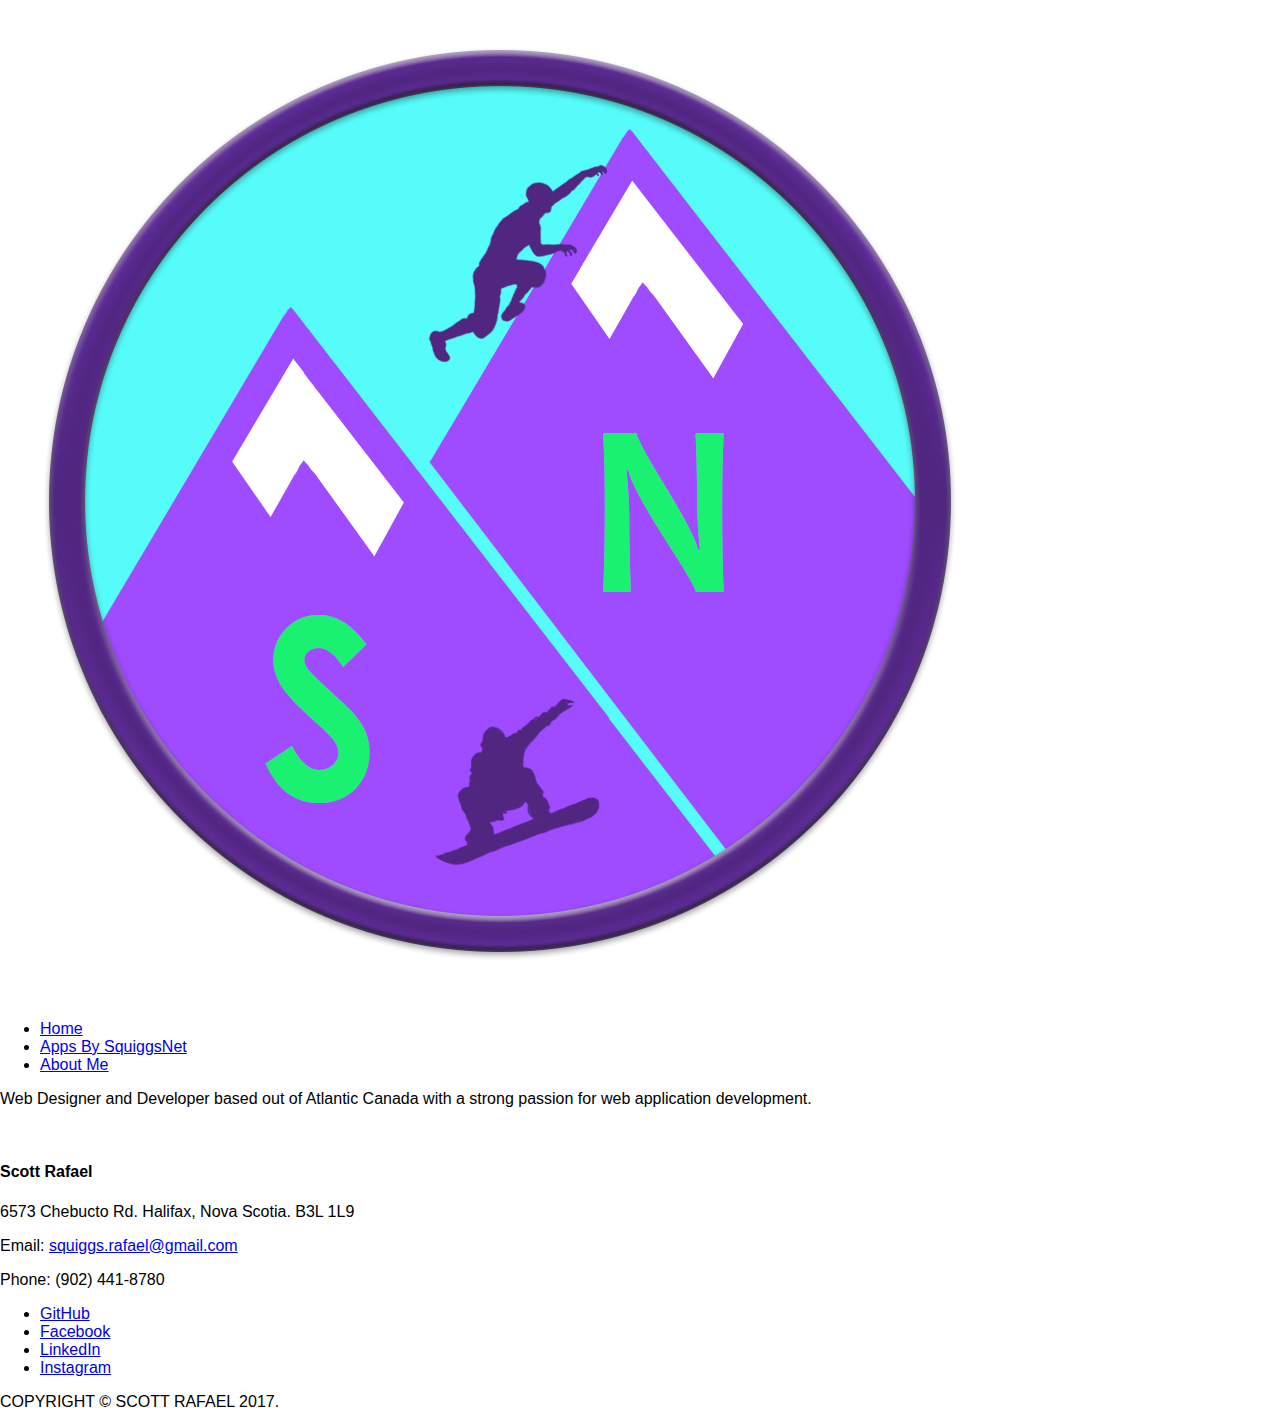
==== index.html @ 1ee52cde "initial files set up" ====
<!doctype html>
<html class="no-js" lang="en-CA">
    <head>
        <meta charset="utf-8">
        <meta http-equiv="x-ua-compatible" content="ie=edge">
        <title>Scott Rafael</title>
        <meta name="description" content="portfolio web application development design atlantic canada squiggsnet">
        <meta name="viewport" content="width=device-width, initial-scale=1">
        <!--        insert fonts here           -->
        <link rel="stylesheet" href="css/normalize.css">
        <link rel="stylesheet" href="css/styles.css">

        <script src="js/vendor/modernizr-2.8.3.min.js"></script>
    </head>
    <body class="whole">
        <!--[if lt IE 8]>
            <p class="browserupgrade">You are using an <strong>outdated</strong> browser. Please <a href="http://browsehappy.com/">upgrade your browser</a> to improve your experience.</p>
        <![endif]-->

        <!-- Add your site or application content here -->
        <div id="wrapper">
			<header id="homeHead" class="whole">
				<div id="topNav" class="whole">
					<div class="content">
						<div id="logo"><img src="images/SquiggsNet_Logo.png"></div>
						<nav class="head">
							<ul>
								<li><a href="index.html">Home</a></li>
								<li><a href="apps.squiggs.net">Apps By SquiggsNet</a></li>
								<li><a href="about.html">About Me</a></li>
							 </ul>
						</nav>
					</div>
				</div>
			</header>
		
			<section >
				<div>
					<article>
						
						<p>Web Designer and Developer based out of Atlantic Canada with a strong passion for web application development.</p>
					</article>
					<img 
				</div>
			</section>
			<footer>
			
					
				<article>
					<h4>Scott Rafael</h4>
					<p>6573 Chebucto Rd. Halifax, Nova Scotia. B3L 1L9</p>
					<p>Email: <a href="mailto:squiggs.rafael@gmail.com">squiggs.rafael@gmail.com</a></p>
					<p>Phone: (902) 441-8780</p>
				</article>
				<nav id="sprites">
					<ul>
						<li class="instagram"><a href="https://github.com/SquiggsNet"><span>GitHub</span></a></li>
						<li class="facebook"><a href="https://www.facebook.com/Squiggs86"><span>Facebook</span></a></li>
						<li class="linkedin"><a href="https://www.linkedin.com/in/scott-rafael-90780a128"><span>LinkedIn</span></a></li>
						<li class="instagram"><a href="https://www.instagram.com/squiggsnet/?hl=en"><span>Instagram</span></a></li>
					</ul>
				</nav>
				<div>
					<p>COPYRIGHT &copy; SCOTT RAFAEL 2017.</p>
				</div>
			</footer>			
        </div>
    </body>
</html>
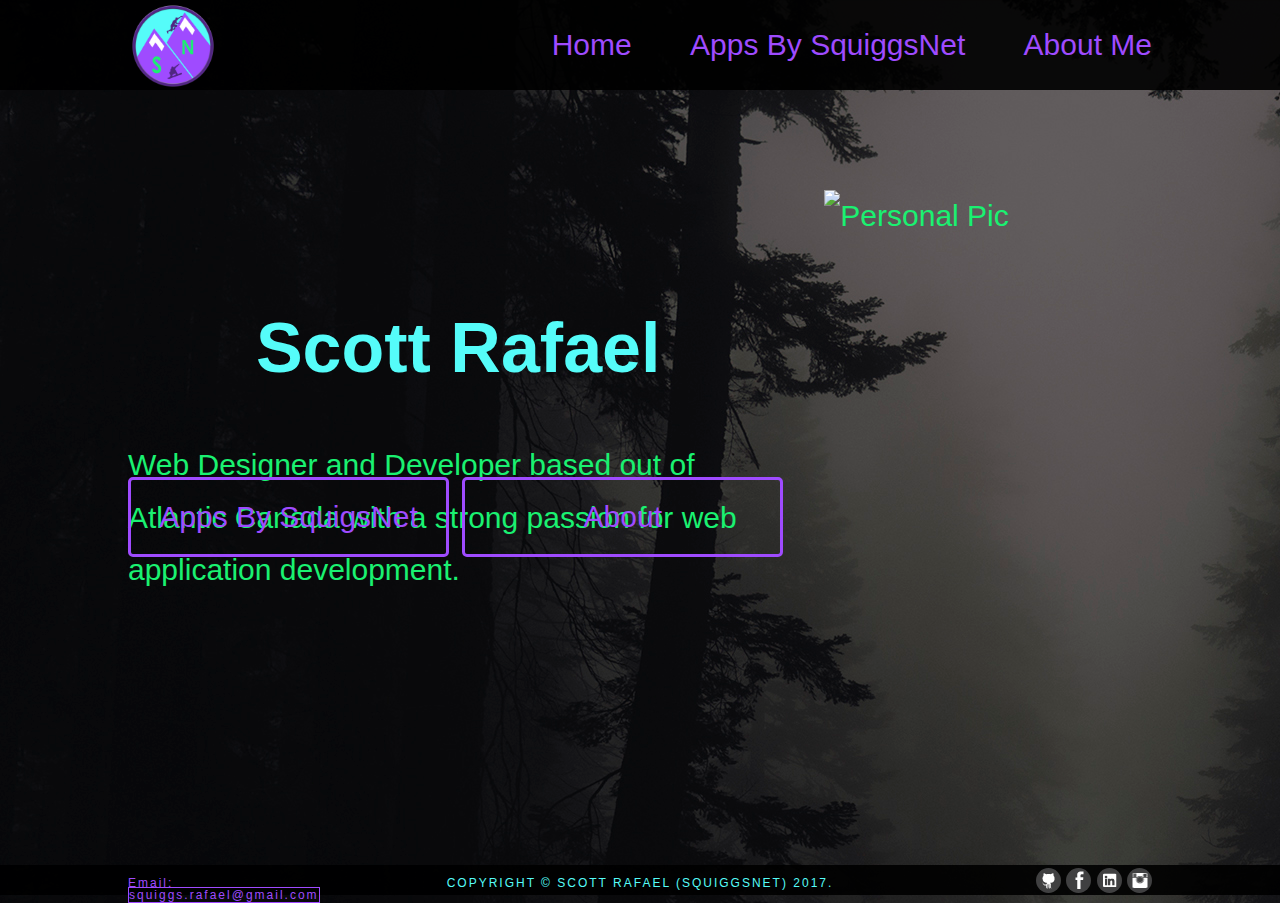
==== commit df1cb945: "added generic styling to home page" ====
--- a/index.html
+++ b/index.html
@@ -18,52 +18,56 @@
         <![endif]-->
 
         <!-- Add your site or application content here -->
-        <div id="wrapper">
+        <div class="wrapper">
 			<header id="homeHead" class="whole">
 				<div id="topNav" class="whole">
 					<div class="content">
-						<div id="logo"><img src="images/SquiggsNet_Logo.png"></div>
+						<div id="logo"><a href="index.html"><img src="images/SquiggsNet_Logo.png"></a></div>
 						<nav class="head">
 							<ul>
 								<li><a href="index.html">Home</a></li>
 								<li><a href="apps.squiggs.net">Apps By SquiggsNet</a></li>
-								<li><a href="about.html">About Me</a></li>
+								<li class="last"><a href="about.html">About Me</a></li>
 							 </ul>
 						</nav>
 					</div>
 				</div>
 			</header>
 		
-			<section >
-				<div>
-					<article>
-						
+			<section class="content">
+				<div class="whole">
+					<article class="third-x2">
+						<h1>Scott Rafael</h1>
 						<p>Web Designer and Developer based out of Atlantic Canada with a strong passion for web application development.</p>
 					</article>
-					<img 
+					<img id="home_image" class="third last" src="images/left_traced.png" alt="Personal Pic">
+				</div>
+				<div class="third-x2" id="buttons">
+					<button class="half">Apps By SquigsNet</button>
+					<button class="half last">About</button>
 				</div>
 			</section>
-			<footer>
-			
-					
-				<article>
-					<h4>Scott Rafael</h4>
-					<p>6573 Chebucto Rd. Halifax, Nova Scotia. B3L 1L9</p>
+			<div class="push"></div>
+		</div>
+		<footer>
+			<div  class="content">
+				<div class="quarter" id="email">
 					<p>Email: <a href="mailto:squiggs.rafael@gmail.com">squiggs.rafael@gmail.com</a></p>
-					<p>Phone: (902) 441-8780</p>
-				</article>
-				<nav id="sprites">
+				</div>
+
+				<div class="half" id="copy">
+					<p>COPYRIGHT &copy; SCOTT RAFAEL (SQUIGGSNET) 2017.</p>
+				</div>
+
+				<nav class="quarter last" id="sprites">
 					<ul>
-						<li class="instagram"><a href="https://github.com/SquiggsNet"><span>GitHub</span></a></li>
+						<li class="github"><a href="https://github.com/SquiggsNet"><span>GitHub</span></a></li>
 						<li class="facebook"><a href="https://www.facebook.com/Squiggs86"><span>Facebook</span></a></li>
 						<li class="linkedin"><a href="https://www.linkedin.com/in/scott-rafael-90780a128"><span>LinkedIn</span></a></li>
 						<li class="instagram"><a href="https://www.instagram.com/squiggsnet/?hl=en"><span>Instagram</span></a></li>
 					</ul>
 				</nav>
-				<div>
-					<p>COPYRIGHT &copy; SCOTT RAFAEL 2017.</p>
-				</div>
-			</footer>			
-        </div>
+			</div>
+		</footer>			
     </body>
 </html>
--- a/css/styles.css
+++ b/css/styles.css
@@ -0,0 +1,208 @@
+.whole, .half, .third, .third-x2, .quarter, .quarter-x3, .sixth, .twelveth{ 
+	float:left;
+	padding:0;
+	margin: 0 2% 0 0;
+} 
+
+.last { margin-right:0;
+		padding-right: 0 !important;} 
+ 
+.whole { width: 100%; margin:0;} 
+
+.half { width: 49%; } 
+ 
+.third { width: 32%; } .third-x2 { width: 64%; } 
+ 
+.quarter { width: 23.5%; } .quarter-x3 { width: 74.5% } 
+ 
+.sixth { width: 15%; } .sixth-x5 { width: 83%; }
+
+.twelveth { width: 5.4%; }
+
+html, body {
+	height: 100%;
+	margin: 0;
+}
+
+body {    
+	background: url(../images/bg_one.jpg);
+    background-size: 2296px 1532px;
+    background-repeat: no-repeat;
+	background-color: rgb(17,17,17); 
+	line-height: 1.75;
+	font-size:30px;
+    color: rgb(26,241,113);
+}
+
+.wrapper {
+  min-height: calc(100vh - 35px);
+}
+
+footer{
+  height: 35px;
+}
+
+.content{
+	width: 80%; margin: 0 auto;
+}
+
+#logo img{
+	float: left;
+	width: 90px;
+	padding-top: 15px;
+}
+
+#topNav{
+    background-color: rgba(0,0,0,0.9);
+    height: 90px;
+    width: 100%;
+}
+
+nav.head{
+    margin-top: -44px;
+	text-align: right;
+}
+
+nav.head ul li {
+	font-size: 30px;
+   	display: inline-block;
+   	list-style: none;
+   	padding-right: 50px;	
+   	padding-top:33px;
+}
+
+nav.head ul li a{
+	color: rgb(159,75,255);
+	transition: all .5s;
+	text-decoration: none;
+}
+
+nav.head ul li a:hover{
+	color: rgba(0,0,0,0.9);
+	background-color: rgb(159,75,255);
+	padding-top: 28px;
+	padding-bottom: 28px;
+	padding-left: 10px;
+	padding-right: 10px;
+}
+
+nav.head li.icon {display: none;}
+
+h1 {
+	text-align: center;
+	font-size: 70px;
+	padding-top: 150px;
+    padding-left: 15px;
+    padding-right: 10px;
+	color: rgb(85,252,249);
+	margin-bottom: 0px;
+}
+
+#home_image {
+	padding-top: 100px;
+	float: right;
+}
+
+#buttons {
+	margin-top: -150px;
+	
+}
+
+button{
+	background-color: transparent;
+    transition: all .5s;
+	color: rgb(159,75,255);
+	height: 80px;
+	border: solid rgb(159,75,255) 3px;
+	border-radius: 5px;
+}
+
+button:hover{
+	color: rgba(0,0,0,0.9);
+	background-color: rgb(159,75,255);
+}
+
+footer{
+	background-color: rgba(0,0,0,0.9);
+	height: 30px;
+	font-size: 12px;
+	letter-spacing: 2px;
+    line-height: 1;
+}
+
+#email a {
+	color: rgb(159,75,255);
+	text-decoration: none;
+	border: solid rgb(159,75,255) 1px;
+}
+
+#email a:hover {
+	color: rgba(0,0,0,0.9);
+	background-color: rgb(159,75,255);
+}
+
+#email {
+	color: rgb(159,75,255);
+	float: left;
+}
+
+#copy{
+	color: rgb(85,252,249);
+	text-align:center;
+}
+
+#email > p, #copy > p {
+	margin-bottom: 0;
+}
+
+footer nav{
+	float: right !important;
+    padding: 0;
+    margin: 0 !important;
+    padding-left: 0px;
+}
+
+footer nav ul{
+	float: right;
+	margin-top: 0;
+    padding-top: 2.5px;
+	margin-bottom: 0;
+}
+
+footer nav ul li {
+   display: block;
+   list-style:none;
+    line-height: 2.5;
+}
+
+#sprites li { 
+	width: 25px;
+	height: 25px;
+	display: inline-block;
+	background-color: #eee;
+	background-image: url(../images/social_icons.png);
+	background-repeat: no-repeat;
+	-webkit-border-radius: 42px;
+	-moz-border-radius: 42px;
+	border-radius: 42px; 
+}
+
+#sprites li span{
+	visibility: hidden;
+}
+
+.github{background-position: -75px -7px;}
+.github:hover{background-position: -75px -41px;}
+.github:active{background-position: -75px -41px;}
+
+.facebook{background-position: -40px -7px;}
+.facebook:hover{background-position: -40px -41px;}
+.facebook:active{background-position: -40px -41px;}
+
+.linkedin{background-position: -109px -7px;}
+.linkedin:hover{background-position: -109px -41px;}
+.linkedin:active{background-position: -109px -41px;}
+
+.instagram{background-position: -6.5px -7px;}
+.instagram:hover{background-position: -6.5px -41px;}
+.instagram:active{background-position: -6.5px -41px;}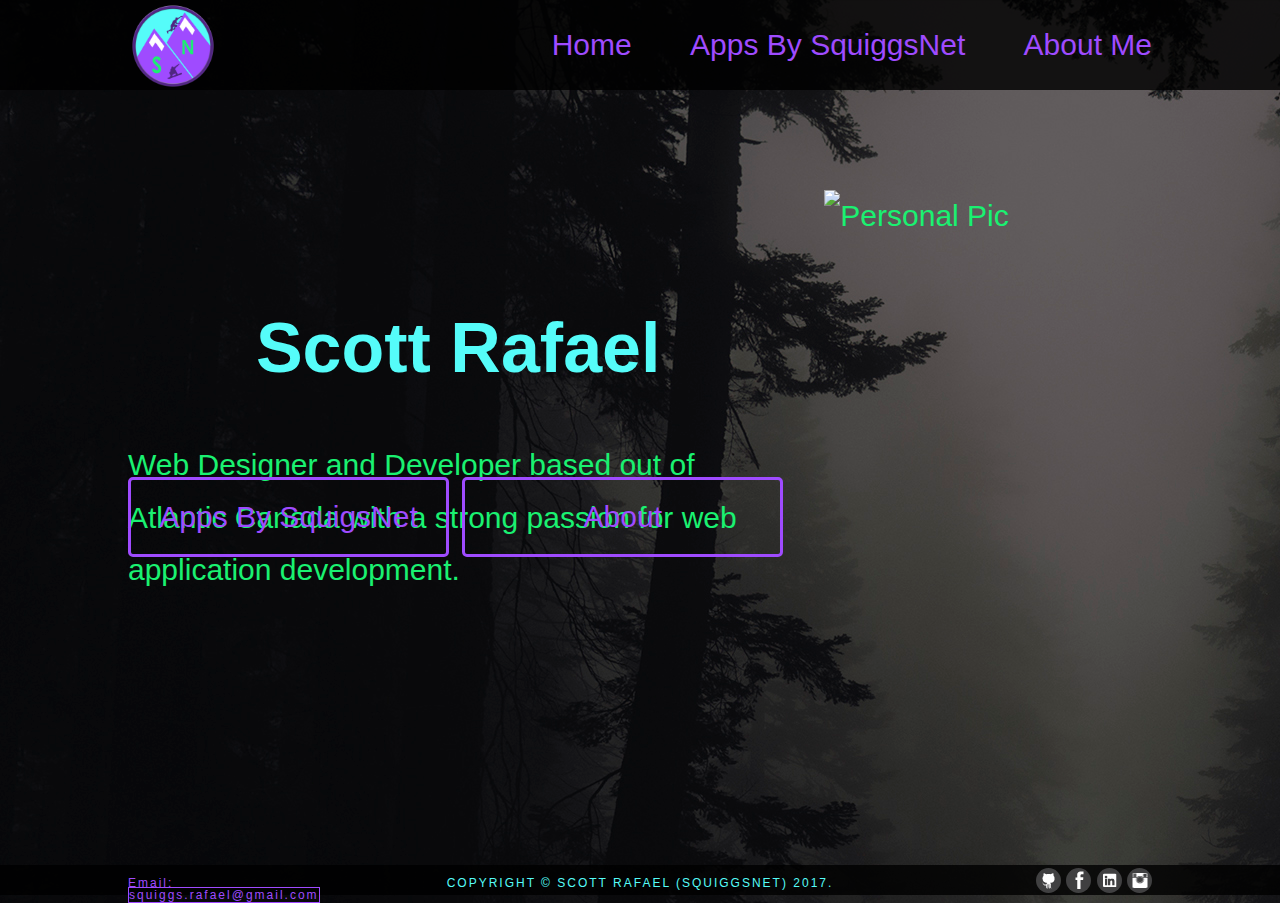
==== commit 869818aa: "about page established" ====
--- a/index.html
+++ b/index.html
@@ -3,7 +3,7 @@
     <head>
         <meta charset="utf-8">
         <meta http-equiv="x-ua-compatible" content="ie=edge">
-        <title>Scott Rafael</title>
+        <title>Scott Rafael - SquiggsNet</title>
         <meta name="description" content="portfolio web application development design atlantic canada squiggsnet">
         <meta name="viewport" content="width=device-width, initial-scale=1">
         <!--        insert fonts here           -->
@@ -26,7 +26,7 @@
 						<nav class="head">
 							<ul>
 								<li><a href="index.html">Home</a></li>
-								<li><a href="apps.squiggs.net">Apps By SquiggsNet</a></li>
+								<li><a href="https://apps.squiggs.net">Apps By SquiggsNet</a></li>
 								<li class="last"><a href="about.html">About Me</a></li>
 							 </ul>
 						</nav>
@@ -43,8 +43,12 @@
 					<img id="home_image" class="third last" src="images/left_traced.png" alt="Personal Pic">
 				</div>
 				<div class="third-x2" id="buttons">
-					<button class="half">Apps By SquigsNet</button>
-					<button class="half last">About</button>
+					<form action="https://apps.squiggs.net">
+						<button type="submit" class="half">Apps By SquigsNet</button>
+					</form>
+					<form action="about.html">
+						<button type="submit" class="half last">About</button>
+					</form>
 				</div>
 			</section>
 			<div class="push"></div>
--- a/css/styles.css
+++ b/css/styles.css
@@ -53,7 +53,7 @@
 }
 
 #topNav{
-    background-color: rgba(0,0,0,0.9);
+    background-color: rgba(0,0,0,0.8);
     height: 90px;
     width: 100%;
 }
@@ -98,14 +98,56 @@
 	margin-bottom: 0px;
 }
 
+.about h1{
+	padding-top: 0px;
+}
+
+.about h2{
+	margin-top: 0px;
+	margin-bottom: 10px;
+	padding-top: 10px;
+	padding-left: 15px;
+}
+
+.about p{
+	margin-top: 0;
+	font-size: 20px;
+	padding: 0 20px 20px 20px; 
+}
+
+.about_info{
+	background-color: rgba(0,0,0,0.7);
+	border-radius: 10px;
+	/*border: solid rgb(159,75,255) 1px;*/
+}
+
+#a_coding{
+	display: none;
+}
+
+#a_squiggsnet{
+	display: block;
+}
+
+#a_skills{
+	display: none;
+}
+
+#a_interests{
+	display: none;
+}
+
 #home_image {
 	padding-top: 100px;
 	float: right;
 }
 
+.about #buttons {
+	margin-top: -100px;	
+}
+
 #buttons {
-	margin-top: -150px;
-	
+	margin-top: -150px;	
 }
 
 button{
@@ -123,7 +165,7 @@
 }
 
 footer{
-	background-color: rgba(0,0,0,0.9);
+	background-color: rgba(0,0,0,0.8);
 	height: 30px;
 	font-size: 12px;
 	letter-spacing: 2px;
